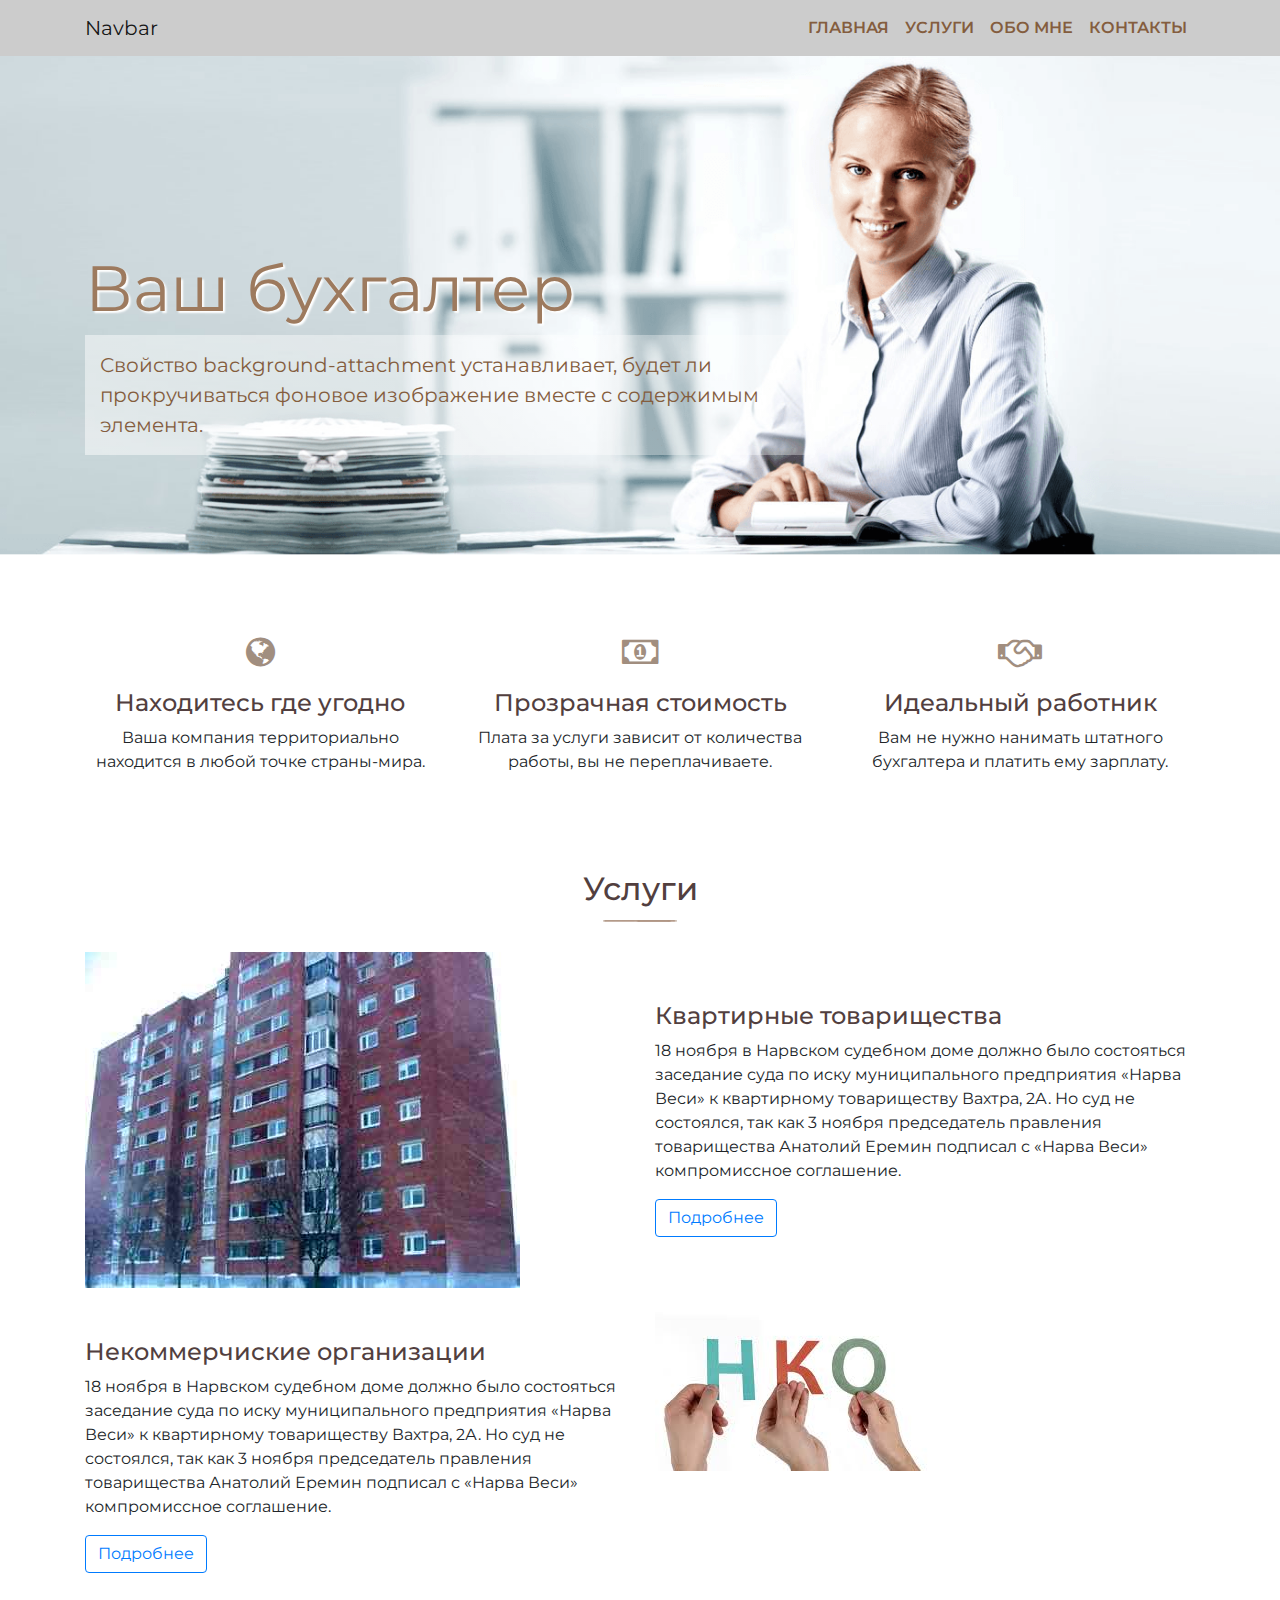
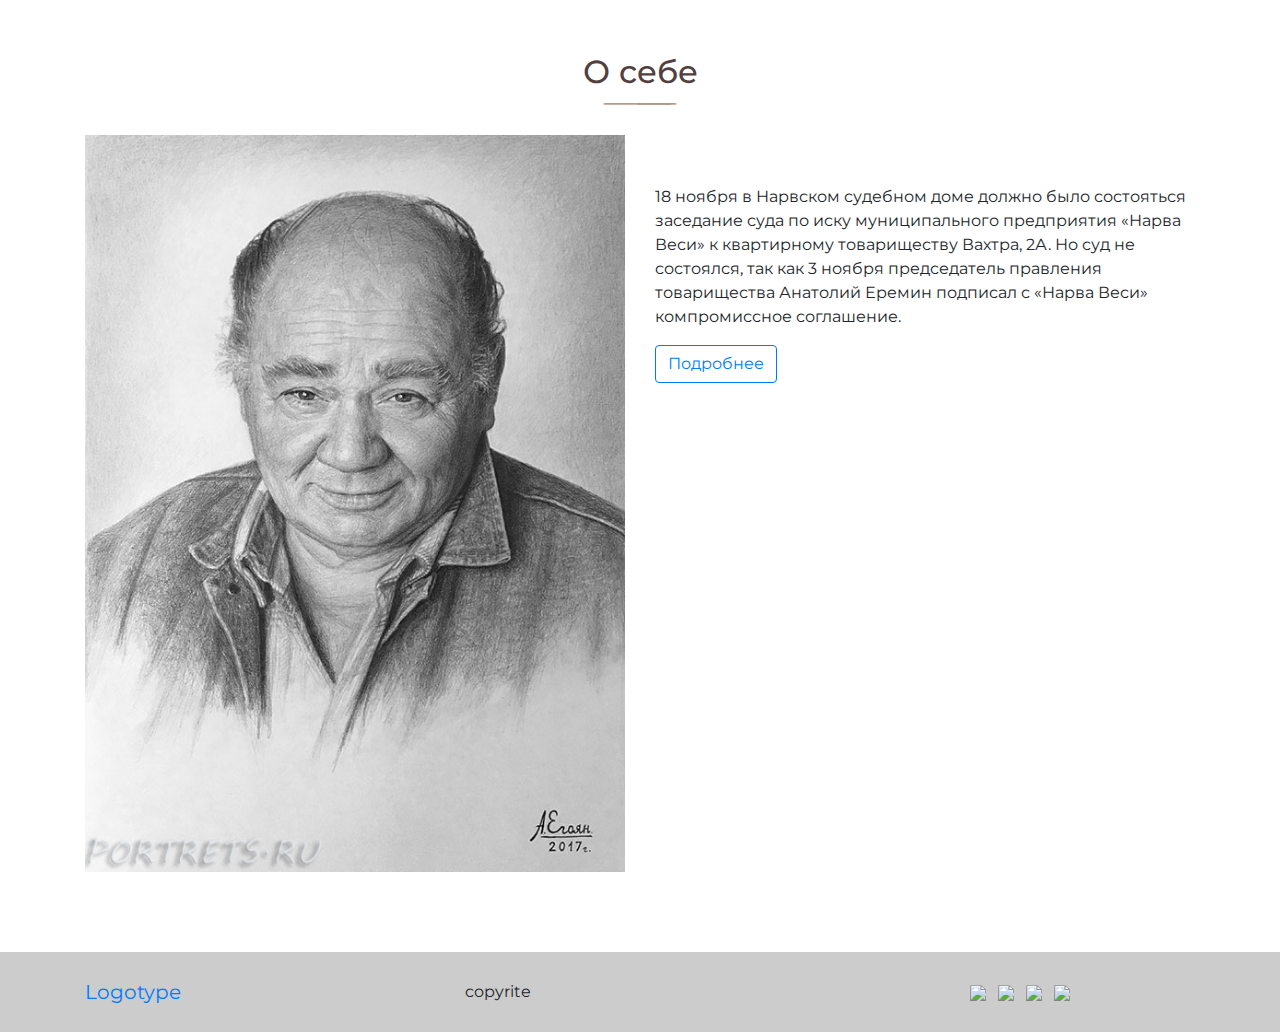
==== index.html @ f9bc8570 "page home" ====
<!DOCTYPE html>
<html>
    <head>
        <title>TODO supply a title</title>
        <meta charset="UTF-8">
        <meta name="viewport" content="width=device-width, initial-scale=1.0">
        <link rel="stylesheet" href="https://cdnjs.cloudflare.com/ajax/libs/font-awesome/4.7.0/css/font-awesome.min.css">
        <link href="css/bootstrap.css" rel="stylesheet" type="text/css"/>
        <link href="css/style.css" rel="stylesheet">
        <style>

        </style>
    </head>
    <body>

        <header>
            <nav class="navbar navbar-expand-md navbar-light fixed-top">
                <div class="container">
                    <a class="navbar-brand" href="#">Navbar</a>
                    <button class="navbar-toggler" type="button" data-toggle="collapse" data-target="#navbarSupportedContent" aria-controls="navbarSupportedContent" aria-expanded="false" aria-label="Toggle navigation">
                        <span class="navbar-toggler-icon"></span>
                    </button>

                    <div class="collapse navbar-collapse" id="navbarSupportedContent">
                        <ul class="navbar-nav ml-auto">

                            <li class="nav-item">
                                <a class="nav-link" href="#">Главная</a>
                            </li>
                            <li class="nav-item">
                                <a class="nav-link" href="#">Услуги</a>
                            </li>
                            <li class="nav-item">
                                <a class="nav-link" href="#">Обо мне</a>
                            </li>
                            <li class="nav-item">
                                <a class="nav-link" href="#">Контакты</a>
                            </li>
                        </ul>
                    </div>
                </div>
            </nav>
        </header>

        <section class="banner">
            <div class="container">
                <div class="row">
                    <div class="col-12 col-md-12 col-lg-8">
                        <h1>Ваш бухгалтер</h1>
                        <p>Свойство background-attachment устанавливает, будет ли прокручиваться фоновое изображение вместе с содержимым элемента.</p>
                    </div>
                </div>
            </div>
        </section>

        <section class="features">
            <div class="container">
                <div class="row">
                    <div class="col-12 col-sm-4 col-md-4 feature-item">
                        <i class="fa fa-globe" aria-hidden="true"></i>
                        <div>
                            <h3>Находитесь где угодно</h3>
                            <p>Ваша компания территориально находится в любой точке страны-мира.</p>
                        </div>

                    </div>
                    <div class="col-12 col-sm-4 col-md-4 feature-item">
                        <i class="fa fa-money" aria-hidden="true"></i>
                        <div>
                            <h3>Прозрачная стоимость</h3>
                            <p>Плата за услуги зависит от количества работы, вы не переплачиваете.</p>
                        </div>
                    </div>
                    <div class="col-12 col-sm-4 col-md-4 feature-item">
                        <i class="fa fa-handshake-o" aria-hidden="true"></i>
                        <div>
                            <h3>Идеальный работник</h3>
                            <p>Вам не нужно нанимать штатного бухгалтера и платить ему зарплату.</p>
                        </div>
                    </div>
                </div>
            </div>
        </section>

        <section class="services">
            <div class="container">

                <div class="row">
                    <div class="col">
                        <h2>Услуги</h2>
                    </div>
                </div>

                <div class="row">

                    <div class="col-12 col-md-6">
                        <img src="img/kt.jpg" alt=""/>
                    </div>

                    <div class="col-12 col-md-6 services-text">
                        <h3>Квартирные товарищества</h3>
                        <p>
                            18 ноября в Нарвском судебном доме должно было состояться заседание суда по иску муниципального предприятия «Нарва Веси» к квартирному товариществу Вахтра, 2А. Но суд не состоялся, так как 3 ноября председатель правления товарищества Анатолий Еремин подписал с «Нарва Веси» компромиссное соглашение. 
                        </p>
                        <a href="#" class="btn btn-outline-primary">Подробнее</a>
                    </div>

                </div>

                <div class="row">
                    <div class="col-12 col-md-6 services-text">
                        <h3>Некоммерчиские организации</h3>
                        <p>
                            18 ноября в Нарвском судебном доме должно было состояться заседание суда по иску муниципального предприятия «Нарва Веси» к квартирному товариществу Вахтра, 2А. Но суд не состоялся, так как 3 ноября председатель правления товарищества Анатолий Еремин подписал с «Нарва Веси» компромиссное соглашение. 
                        </p>
                        <a href="#" class="btn btn-outline-primary">Подробнее</a>
                    </div>


                    <div class="col-12 col-md-6">
                        <img src="img/nko.jpg">
                    </div>


                </div>
            </div>
        </section>

        <!--About-->
        <section class="about">

            <div class="container">
                <div class="row">
                    <div class="col">
                        <h2>О себе</h2>
                    </div>
                </div>

                <div class="row">
                    <div class="col-12 col-md-6">
                        <img src="img/about.jpg" alt=""/>
                    </div>
                    <div class="col-12 col-md-6 services-text">

                        <p>
                            18 ноября в Нарвском судебном доме должно было состояться заседание суда по иску муниципального предприятия «Нарва Веси» к квартирному товариществу Вахтра, 2А. Но суд не состоялся, так как 3 ноября председатель правления товарищества Анатолий Еремин подписал с «Нарва Веси» компромиссное соглашение. 
                        </p>

                        <a href="#" class="btn btn-outline-primary">Подробнее</a>
                    </div>
                </div>
            </div>
        </section>

        <footer>
            <div class="container">
                <div class="row align-items-center">
                    <div class="col-12 col-md-4">
                        <a class="navbar-brand" href="#">Logotype</a>
                    </div>
                    <div class="col-12 col-md-4">
                        copyrite
                    </div>
                    <div class="col-12 col-md-4">
                        <ul class="nav justify-content-center social">
                            <li class="nav-item">
                                <!--<a class="nav-link" href="#"><img src="https://img.icons8.com/color/48/000000/facebook.png"></a>-->
                                <a class="nav-link" href="#"><img src="https://img.icons8.com/windows/48/000000/facebook.png"></a>
                            </li>
                            <li class="nav-item">
                                <a class="nav-link" href="https://vk.com/"><img src="https://img.icons8.com/windows/48/000000/vk-com.png"></a>
                                <!--<a class="nav-link" href="#"><img src="https://img.icons8.com/color/48/000000/vk-com.png"></a>-->
                            </li>
                            <li class="nav-item">
                                <!--<a class="nav-link" href="#"><img src="https://img.icons8.com/color/48/000000/odnoklassniki.png"></a>-->
                                <a class="nav-link" href="#"><img src="https://img.icons8.com/ios/48/000000/odnoklassniki.png"></a>
                            </li>
                            <li class="nav-item">
                                <a class="nav-link" href="#"><img src="https://img.icons8.com/windows/48/000000/instagram-new.png"></a>
                            </li>
                        </ul>
                    </div>
<!--                    <div class="col-12 col-sm-12 col-md-4">

                        <a class="navbar-brand" href="#">Navbar</a>

                        <ul class="nav justify-content-center social">
                            <li class="nav-item">
                                <a class="nav-link" href="#"><img src="https://img.icons8.com/color/48/000000/facebook.png"></a>
                            </li>
                            <li class="nav-item">
                                <a class="nav-link" href="#"><img src="https://img.icons8.com/color/48/000000/vk-com.png"></a>
                            </li>
                            <li class="nav-item">
                                <a class="nav-link" href="#"><img src="https://img.icons8.com/color/48/000000/odnoklassniki.png"></a>
                            </li>
                            <li class="nav-item">
                                <a class="nav-link" href="#"><img src="https://img.icons8.com/color/48/000000/instagram-new.png"></a>
                            </li>
                        </ul>

                    </div>
                    <div class="col-12 col-sm-12 col-md-4">
                        <h3>Навигация</h3>
                        <ul class="nav justify-content-around justify-content-sm-center align-items-center nav-bottom">
                            <li class="nav-item">
                                <a class="nav-link" href="#">Главная</a>
                            </li>
                            <li class="nav-item">
                                <a class="nav-link" href="#">Услуги</a>
                            </li>
                            <li class="nav-item">
                                <a class="nav-link" href="#">Обо мне</a>
                            </li>
                            <li class="nav-item">
                                <a class="nav-link" href="#">Контакты</a>
                            </li>
                        </ul>
                    </div>
                    <div class="col-12 col-sm-12 col-md-4 contact">
                        <h3>Контакты</h3>
                        <p><i class="fa fa-volume-control-phone" aria-hidden="true"></i> +(372) 5 10 22 69</p>
                        <p><i class="fa fa-envelope-o" aria-hidden="true"></i> eee@ee.ee</p>
                        <p><i class="fa fa-map-marker" aria-hidden="true"></i> Punane 12</p>
                    </div>-->
                </div>
            </div>

        </footer>





        <script src="https://code.jquery.com/jquery-3.3.1.slim.min.js" integrity="sha384-q8i/X+965DzO0rT7abK41JStQIAqVgRVzpbzo5smXKp4YfRvH+8abtTE1Pi6jizo" crossorigin="anonymous"></script>

        <script src="https://cdnjs.cloudflare.com/ajax/libs/popper.js/1.14.7/umd/popper.min.js" integrity="sha384-UO2eT0CpHqdSJQ6hJty5KVphtPhzWj9WO1clHTMGa3JDZwrnQq4sF86dIHNDz0W1" crossorigin="anonymous"></script>

        <script src="https://stackpath.bootstrapcdn.com/bootstrap/4.3.1/js/bootstrap.min.js" integrity="sha384-JjSmVgyd0p3pXB1rRibZUAYoIIy6OrQ6VrjIEaFf/nJGzIxFDsf4x0xIM+B07jRM" crossorigin="anonymous"></script>  
    </body>
</html>
---- css/style.css ----
@import url('https://fonts.googleapis.com/css?family=Montserrat:400,600,700|Open+Sans:400,600,700&subset=cyrillic');

img{
    max-width: 100%;
    height: auto;
}
body{
    /*background-color: rgba(245,245,234,.5);*/
    font-family: 'Montserrat', sans-serif;
    /*font-family: 'Open Sans', sans-serif;*/
}
section{
    margin: 80px 0;
}
h1,h2,h3{
    color: #523f3f;
}
h2{
    text-align: center;
    margin-bottom: 30px;
}
h2:after{
    content: url(../img/mind.png);
    display: block;
    line-height: .2;
}
h3{
    font-size: 24px;
}
/* =============== Header ============= */
header{
    margin-bottom: -30px;
}
header .navbar{
    background-color: #ccc;
}
.navbar .nav-item .nav-link{
    text-transform: uppercase;
    font-weight: 600;
    color: #845d3e;
    transition: ease .3s;
}
.navbar .nav-item .nav-link:hover{
    color: #9d7a5e;
    /*text-shadow: 1px 1px 2px black;*/
}

/* =============== Bsnner ============= */
.banner{
    /*padding: 400px 0 50px 0;*/
    /*background-attachment: fixed;*/
    background-color:#17a2b8;
    background-image: url("../img/buhgalter.png");
    background-position:top;
    background-repeat: no-repeat;
    background-size: cover;

    /*    color: #fff;*/
    color: #845d3e;
}
.banner h1{
    margin-top: 200px; 
    font-size: 4rem;
    color: #9d7a5e;
    text-shadow: 2px 2px 2px #fff;
    font-weight: 400;
}
.banner p{
    margin-bottom: 100px;
    padding: 15px;
    /*background: linear-gradient(45deg, #EECFBA, #fff);*/
    background: linear-gradient(45deg, rgba(255, 255, 255, 0.5), rgba(255, 255, 255, .3));
    /*background-color: rgba(255, 2s55, 255, .5);*/
    /*background-color: rgba(150, 91, 38, 0.3);*/
    /*border-radius: 8px;*/
    font-size: 20px;

}

/*================== Features ====================*/

.feature-item{
    display: flex;
    flex-direction: column;
    align-items: center;
    text-align: center;
}
.feature-item .fa{
    margin-bottom: 20px;
    font-size: 34px;
    color: #a18e7f;
}
/*================== Services ====================*/

.services-text{
    padding-top: 50px;
}

/*================== Footer ====================*/

footer{
    padding: 20px 0;
    background: #ccc;
}


.social .nav-link {
    padding: 0 3px;
}
.social .nav-link {
    padding: 0 6px;
    opacity: 1;
    transition: linear .3s;
}
.social .nav-link:hover{
    opacity: .5; 
}
.nav-bottom .nav-link{
    padding: 0 6px;
}
footer .fa{
    display: inline-block;
    margin-right: 10px;
    color: #a18e7f;
}
footer .social img{
    width: 32px;
}

/*================== Media ====================*/
/*Большие девайсы (большие десктопы, < 1200px)*/
@media (max-width: 1199.98px) {
    .banner h1{
        font-size: 3.5rem;
    }
}

/*Средние девайсы («таблетки», < 992px)*/ 
@media (max-width: 991.98px) {
    .container{
        max-width: 100%;
        padding: 0 15px;
        margin: 0 auto;
    }
.banner h1{
        font-size: 3rem;
    }
}

/*Малые девайсы («ландшафтные», < 768px)*/
@media (max-width: 767.98px) {
    .navbar .container{
        max-width: 100%;
        padding: 0 15px;
        margin: 0 auto;
    }
    .container{
        max-width: 100%;
        padding: 0 15px;
        margin: 0 auto;
    }
    .navbar .nav-item:hover{
        background: rgba(87, 27, 0, 0.2);
    }
    .banner{
        background-position:bottom;
        /*padding: 80px 0 20px 0;*/ 
    }
    .banner h1{
        margin-top: 70px;
        font-size: 2.5rem;
    }
    .banner p{
        margin-bottom: 30px;
    }

    footer .nav-link {
        padding: 0 10px;
    }
}

/*Экстрамалые девайсы («телефоны», < 576px)*/
@media (max-width: 575.98px) {
    section{
        margin: 50px 0;
    }
    h3{
        font-size: 18px;
    }
    .banner{
        background-position:bottom;
        padding: 80px 0 20px 0; 
    }
    .banner h1{
        font-size: 2rem;
    }
    .banner p{
        padding: 15px;
        background-color: rgba(87, 27, 0, 0.2);
        font-size: 18px;
    }
    .feature-item{
        flex-direction: row;
    }
    .feature-item .fa{
        margin-right: 20px;
        font-size: 24px;
    }

}
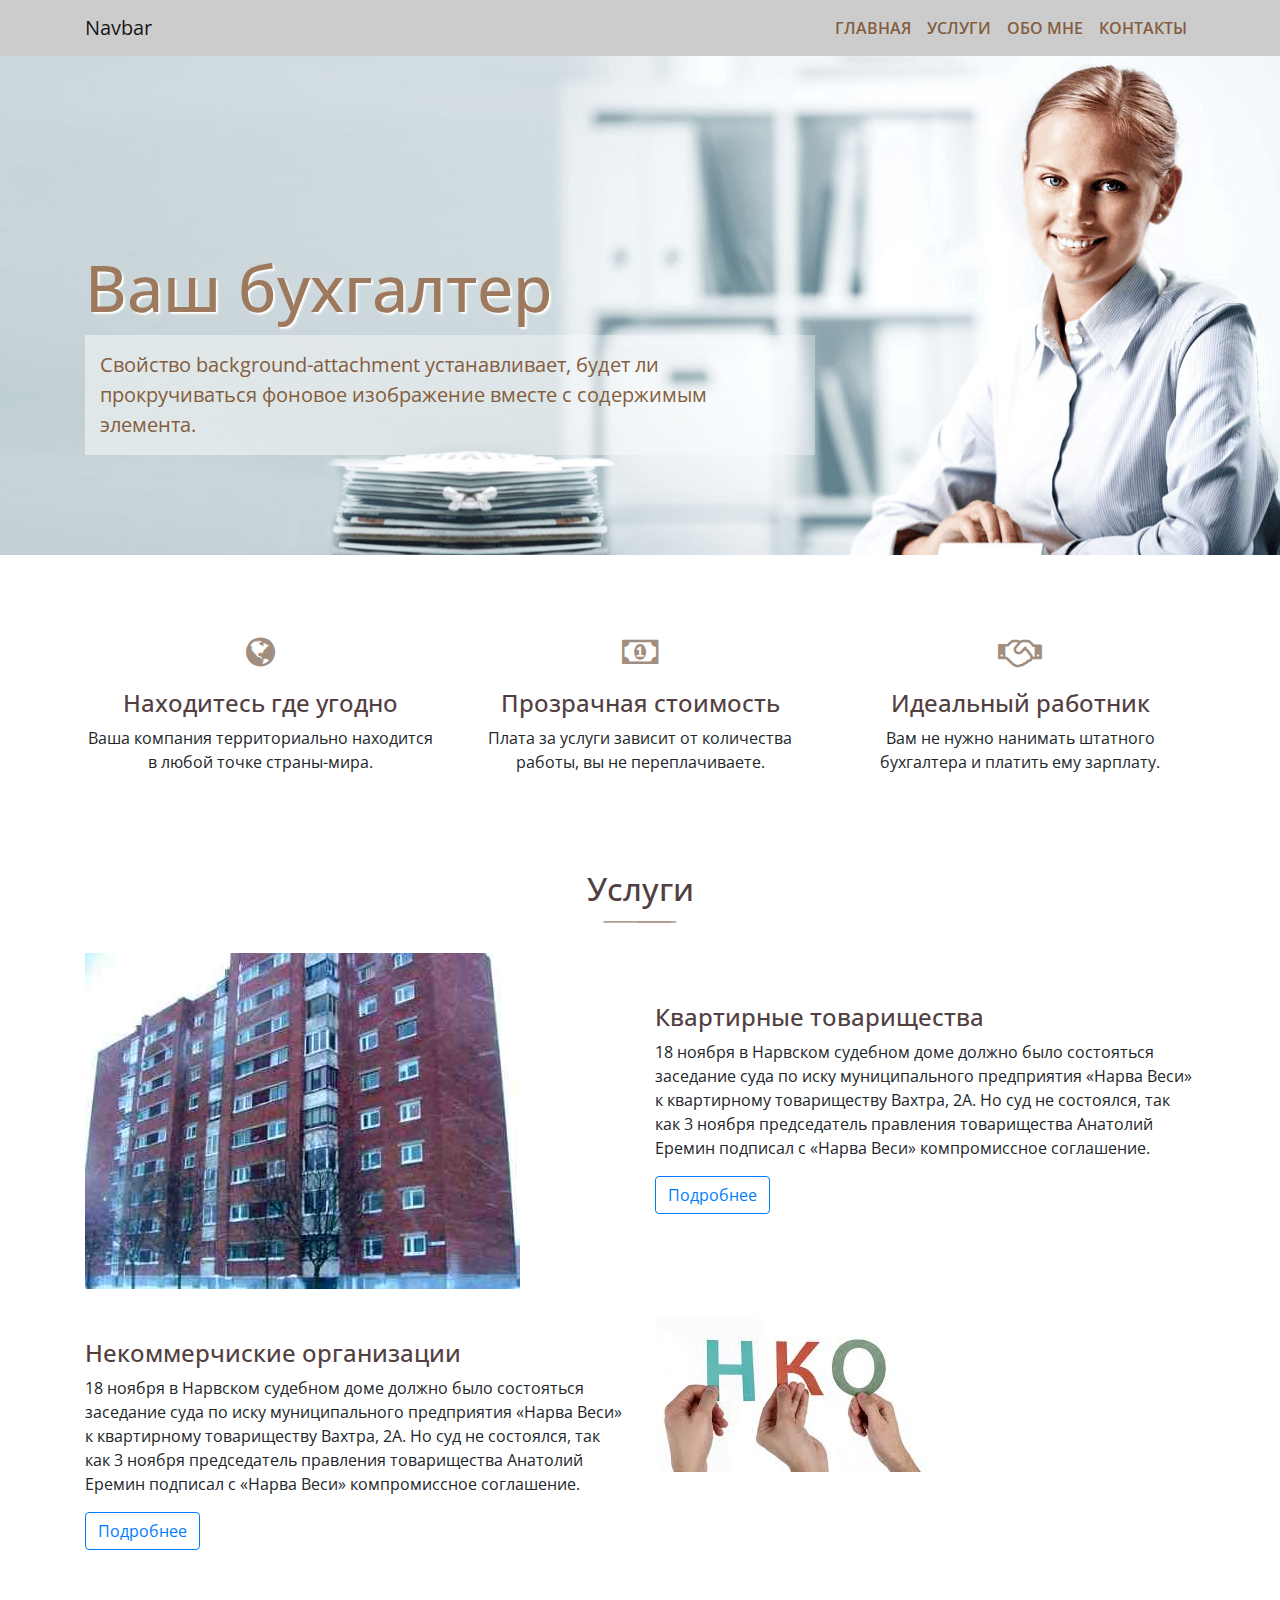
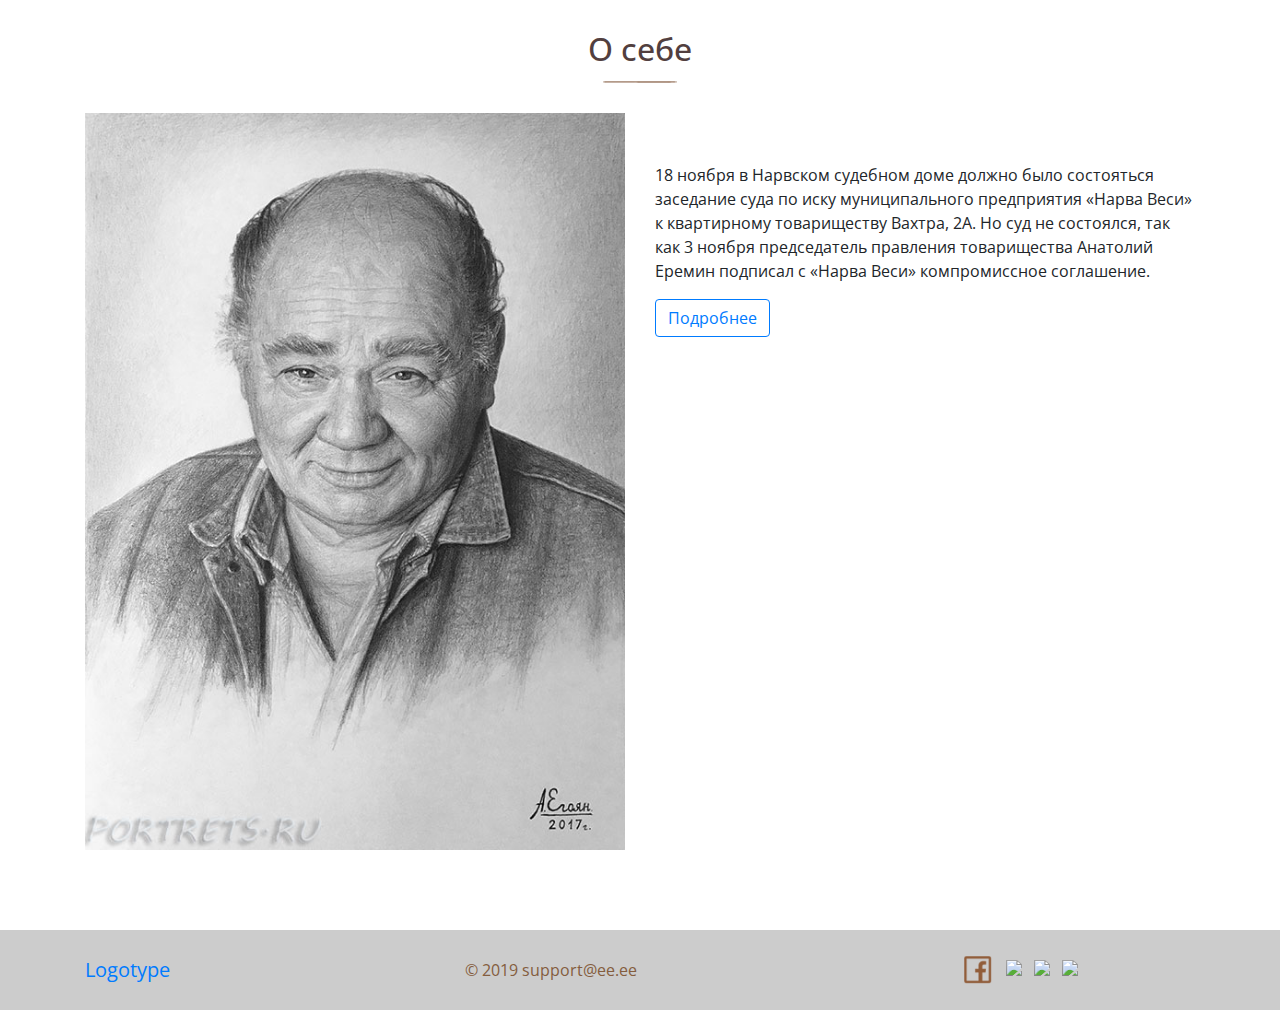
==== commit 410f7d90: "page contact" ====
--- a/index.html
+++ b/index.html
@@ -25,16 +25,16 @@
                         <ul class="navbar-nav ml-auto">
 
                             <li class="nav-item">
-                                <a class="nav-link" href="#">Главная</a>
+                                <a class="nav-link" href="index.html">Главная</a>
                             </li>
                             <li class="nav-item">
-                                <a class="nav-link" href="#">Услуги</a>
+                                <a class="nav-link" href="services.html">Услуги</a>
                             </li>
                             <li class="nav-item">
-                                <a class="nav-link" href="#">Обо мне</a>
+                                <a class="nav-link" href="about.html">Обо мне</a>
                             </li>
                             <li class="nav-item">
-                                <a class="nav-link" href="#">Контакты</a>
+                                <a class="nav-link" href="contacts.html">Контакты</a>
                             </li>
                         </ul>
                     </div>
@@ -158,14 +158,16 @@
                     <div class="col-12 col-md-4">
                         <a class="navbar-brand" href="#">Logotype</a>
                     </div>
-                    <div class="col-12 col-md-4">
-                        copyrite
+                    <div class="col-12 col-md-4 copy">
+                        &copy; 2019 <a href="mailto:support@ee.ee">support@ee.ee</a> 
                     </div>
                     <div class="col-12 col-md-4">
                         <ul class="nav justify-content-center social">
                             <li class="nav-item">
                                 <!--<a class="nav-link" href="#"><img src="https://img.icons8.com/color/48/000000/facebook.png"></a>-->
-                                <a class="nav-link" href="#"><img src="https://img.icons8.com/windows/48/000000/facebook.png"></a>
+                                <!--<a class="nav-link" href="#"><img src="https://img.icons8.com/windows/48/000000/facebook.png"></a>-->
+                                <a class="nav-link" href="#"><img src="img/facebook.png" alt=""/></a>
+                                
                             </li>
                             <li class="nav-item">
                                 <a class="nav-link" href="https://vk.com/"><img src="https://img.icons8.com/windows/48/000000/vk-com.png"></a>
@@ -180,58 +182,11 @@
                             </li>
                         </ul>
                     </div>
-<!--                    <div class="col-12 col-sm-12 col-md-4">
-
-                        <a class="navbar-brand" href="#">Navbar</a>
-
-                        <ul class="nav justify-content-center social">
-                            <li class="nav-item">
-                                <a class="nav-link" href="#"><img src="https://img.icons8.com/color/48/000000/facebook.png"></a>
-                            </li>
-                            <li class="nav-item">
-                                <a class="nav-link" href="#"><img src="https://img.icons8.com/color/48/000000/vk-com.png"></a>
-                            </li>
-                            <li class="nav-item">
-                                <a class="nav-link" href="#"><img src="https://img.icons8.com/color/48/000000/odnoklassniki.png"></a>
-                            </li>
-                            <li class="nav-item">
-                                <a class="nav-link" href="#"><img src="https://img.icons8.com/color/48/000000/instagram-new.png"></a>
-                            </li>
-                        </ul>
-
-                    </div>
-                    <div class="col-12 col-sm-12 col-md-4">
-                        <h3>Навигация</h3>
-                        <ul class="nav justify-content-around justify-content-sm-center align-items-center nav-bottom">
-                            <li class="nav-item">
-                                <a class="nav-link" href="#">Главная</a>
-                            </li>
-                            <li class="nav-item">
-                                <a class="nav-link" href="#">Услуги</a>
-                            </li>
-                            <li class="nav-item">
-                                <a class="nav-link" href="#">Обо мне</a>
-                            </li>
-                            <li class="nav-item">
-                                <a class="nav-link" href="#">Контакты</a>
-                            </li>
-                        </ul>
-                    </div>
-                    <div class="col-12 col-sm-12 col-md-4 contact">
-                        <h3>Контакты</h3>
-                        <p><i class="fa fa-volume-control-phone" aria-hidden="true"></i> +(372) 5 10 22 69</p>
-                        <p><i class="fa fa-envelope-o" aria-hidden="true"></i> eee@ee.ee</p>
-                        <p><i class="fa fa-map-marker" aria-hidden="true"></i> Punane 12</p>
-                    </div>-->
                 </div>
             </div>
 
         </footer>
-
-
-
-
-
+        
         <script src="https://code.jquery.com/jquery-3.3.1.slim.min.js" integrity="sha384-q8i/X+965DzO0rT7abK41JStQIAqVgRVzpbzo5smXKp4YfRvH+8abtTE1Pi6jizo" crossorigin="anonymous"></script>
 
         <script src="https://cdnjs.cloudflare.com/ajax/libs/popper.js/1.14.7/umd/popper.min.js" integrity="sha384-UO2eT0CpHqdSJQ6hJty5KVphtPhzWj9WO1clHTMGa3JDZwrnQq4sF86dIHNDz0W1" crossorigin="anonymous"></script>
--- a/css/style.css
+++ b/css/style.css
@@ -6,14 +6,15 @@
 }
 body{
     /*background-color: rgba(245,245,234,.5);*/
-    font-family: 'Montserrat', sans-serif;
-    /*font-family: 'Open Sans', sans-serif;*/
+    font-family: 'Open Sans', sans-serif;
+    /*font-family: 'Montserrat', sans-serif;*/
 }
 section{
     margin: 80px 0;
 }
 h1,h2,h3{
     color: #523f3f;
+    
 }
 h2{
     text-align: center;
@@ -46,24 +47,29 @@
 }
 
 /* =============== Bsnner ============= */
-.banner{
+.banner,.page-banner{
     /*padding: 400px 0 50px 0;*/
     /*background-attachment: fixed;*/
-    background-color:#17a2b8;
-    background-image: url("../img/buhgalter.png");
-    background-position:top;
-    background-repeat: no-repeat;
-    background-size: cover;
+    background-color:#eef6f8;
+    
+    background-posiat: no-repeat;
+    background-sizetion:top;
+    background-repe: cover;
 
     /*    color: #fff;*/
     color: #845d3e;
+}
+.banner{
+    background-image: url("../img/buhgalter.png");
+}
+.page-banner{
+    background-image: url("../img/page-banner.png");
 }
 .banner h1{
     margin-top: 200px; 
     font-size: 4rem;
     color: #9d7a5e;
     text-shadow: 2px 2px 2px #fff;
-    font-weight: 400;
 }
 .banner p{
     margin-bottom: 100px;
@@ -76,7 +82,13 @@
     font-size: 20px;
 
 }
-
+.page-banner h1{
+    margin: 70px 0; 
+    font-size: 3rem;
+    color: #9d7a5e;
+    text-align: center;
+    text-shadow: 2px 2px 2px #fff;
+}
 /*================== Features ====================*/
 
 .feature-item{
@@ -95,6 +107,31 @@
 .services-text{
     padding-top: 50px;
 }
+.page{
+    padding-bottom: 70px;
+}
+.contact {
+    margin-bottom: 0;
+}
+.page img{
+    box-shadow: 1px 1px 10px 1px #ccc;
+}
+.map{
+    overflow:hidden;
+    padding-bottom:56.25%;
+    position:relative;
+    height:0;
+    margin-top: -25%;
+}
+.map iframe{
+   
+    left:0;
+    /*top:0;*/
+    bottom: 0;
+    height:50%;
+    width:100%;
+    position:absolute;
+}
 
 /*================== Footer ====================*/
 
@@ -122,6 +159,12 @@
     display: inline-block;
     margin-right: 10px;
     color: #a18e7f;
+}
+footer{
+    color:#845d3e;
+}
+footer .copy a{
+    color:#845d3e;
 }
 footer .social img{
     width: 32px;
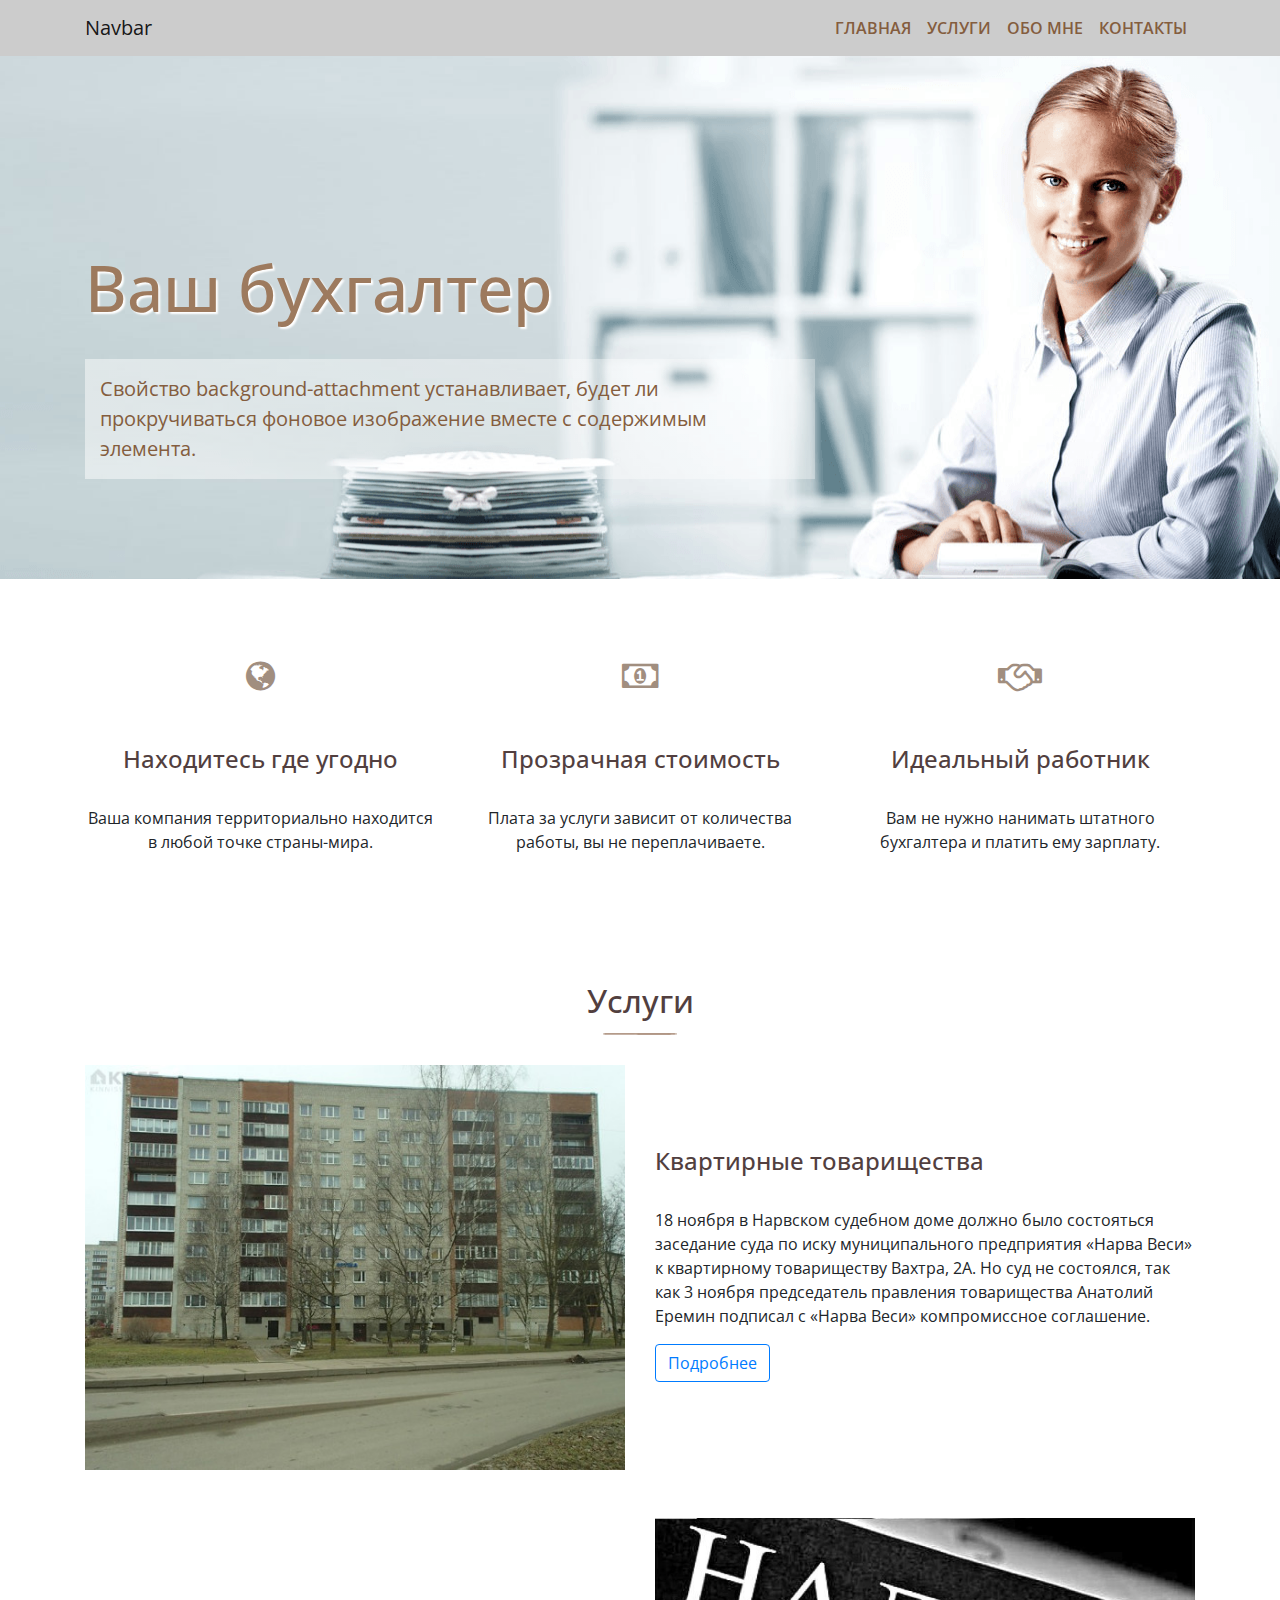
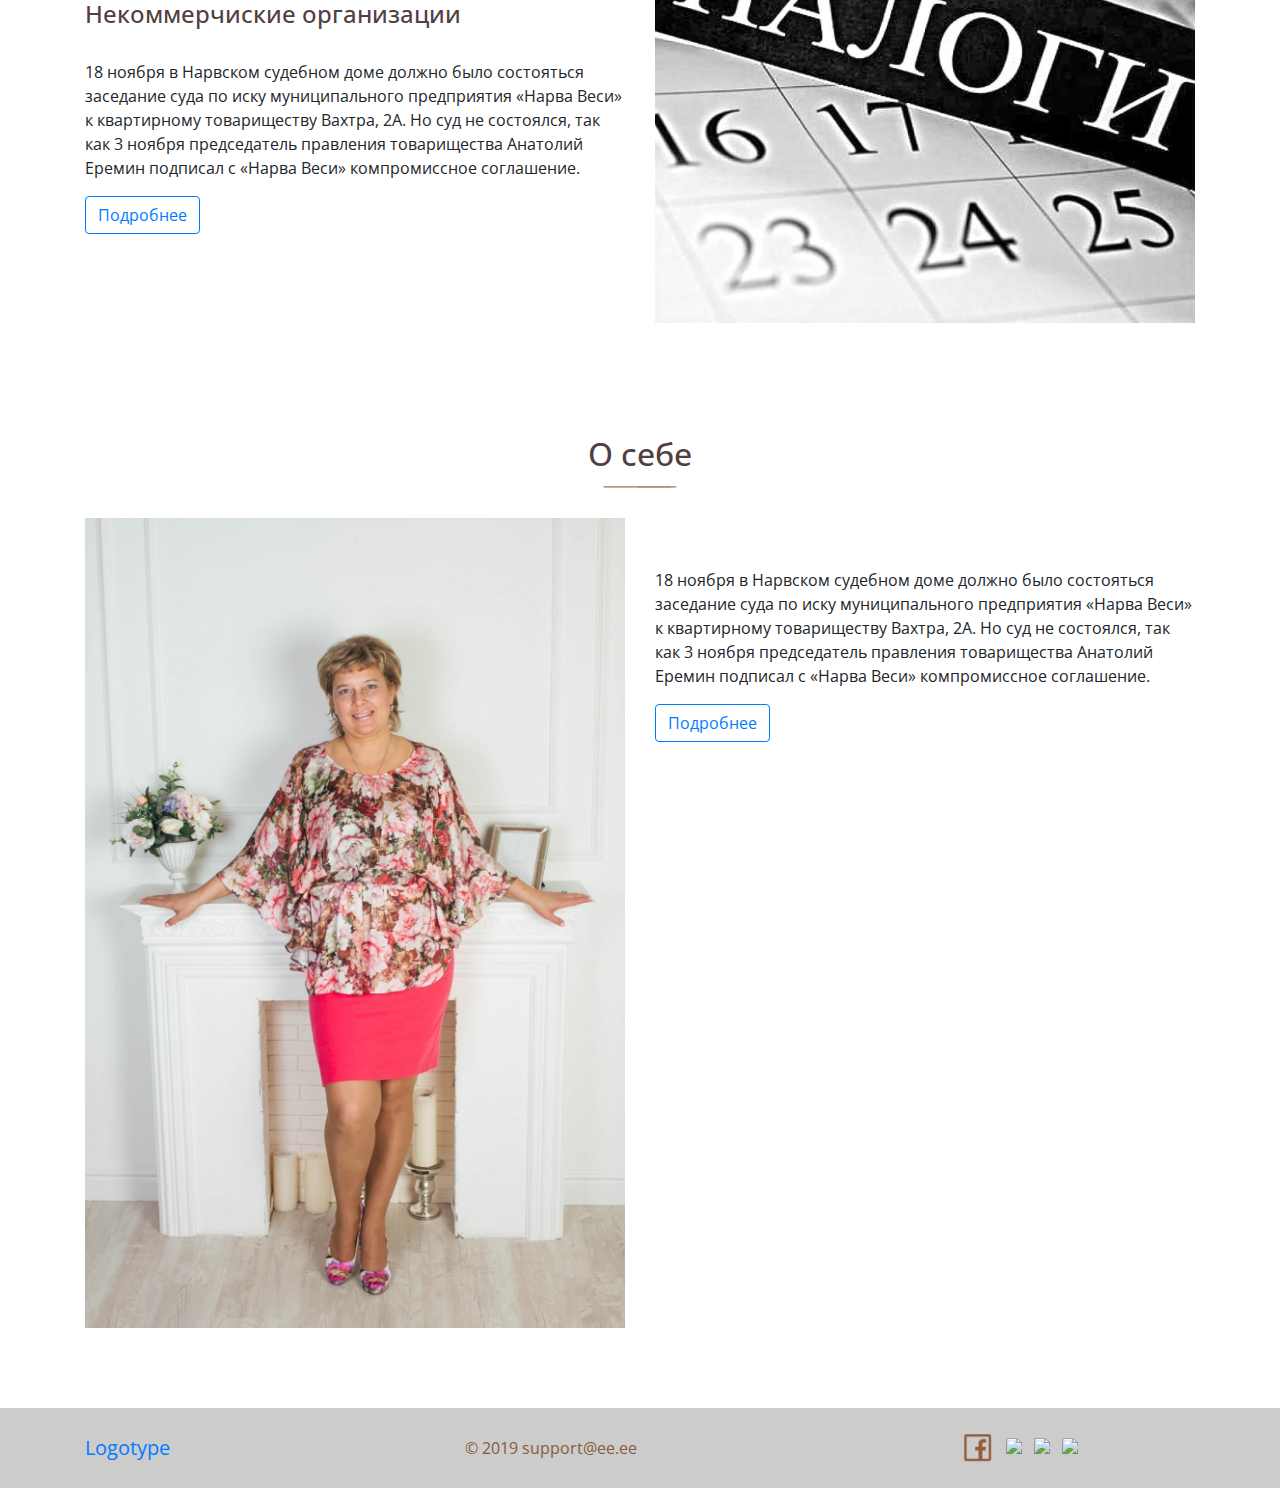
==== commit 3f9cca17: "page contact" ====
--- a/index.html
+++ b/index.html
@@ -107,7 +107,7 @@
 
                 </div>
 
-                <div class="row">
+                <div class="row mt-5">
                     <div class="col-12 col-md-6 services-text">
                         <h3>Некоммерчиские организации</h3>
                         <p>
--- a/css/style.css
+++ b/css/style.css
@@ -13,8 +13,8 @@
     margin: 80px 0;
 }
 h1,h2,h3{
+    margin: 2rem 0;
     color: #523f3f;
-    
 }
 h2{
     text-align: center;
@@ -112,6 +112,10 @@
 }
 .contact {
     margin-bottom: 0;
+    padding-bottom: 0;
+}
+.address{
+    align-self: center;
 }
 .page img{
     box-shadow: 1px 1px 10px 1px #ccc;
@@ -249,10 +253,19 @@
         margin-right: 20px;
         font-size: 24px;
     }
-
-}
-
-
-
-
-
+    .map iframe{
+   
+    left:0;
+    top:0;
+    /*bottom: 10px;*/
+    height:100%;
+    width:100%;
+    position:absolute;
+}
+
+}
+
+
+
+
+
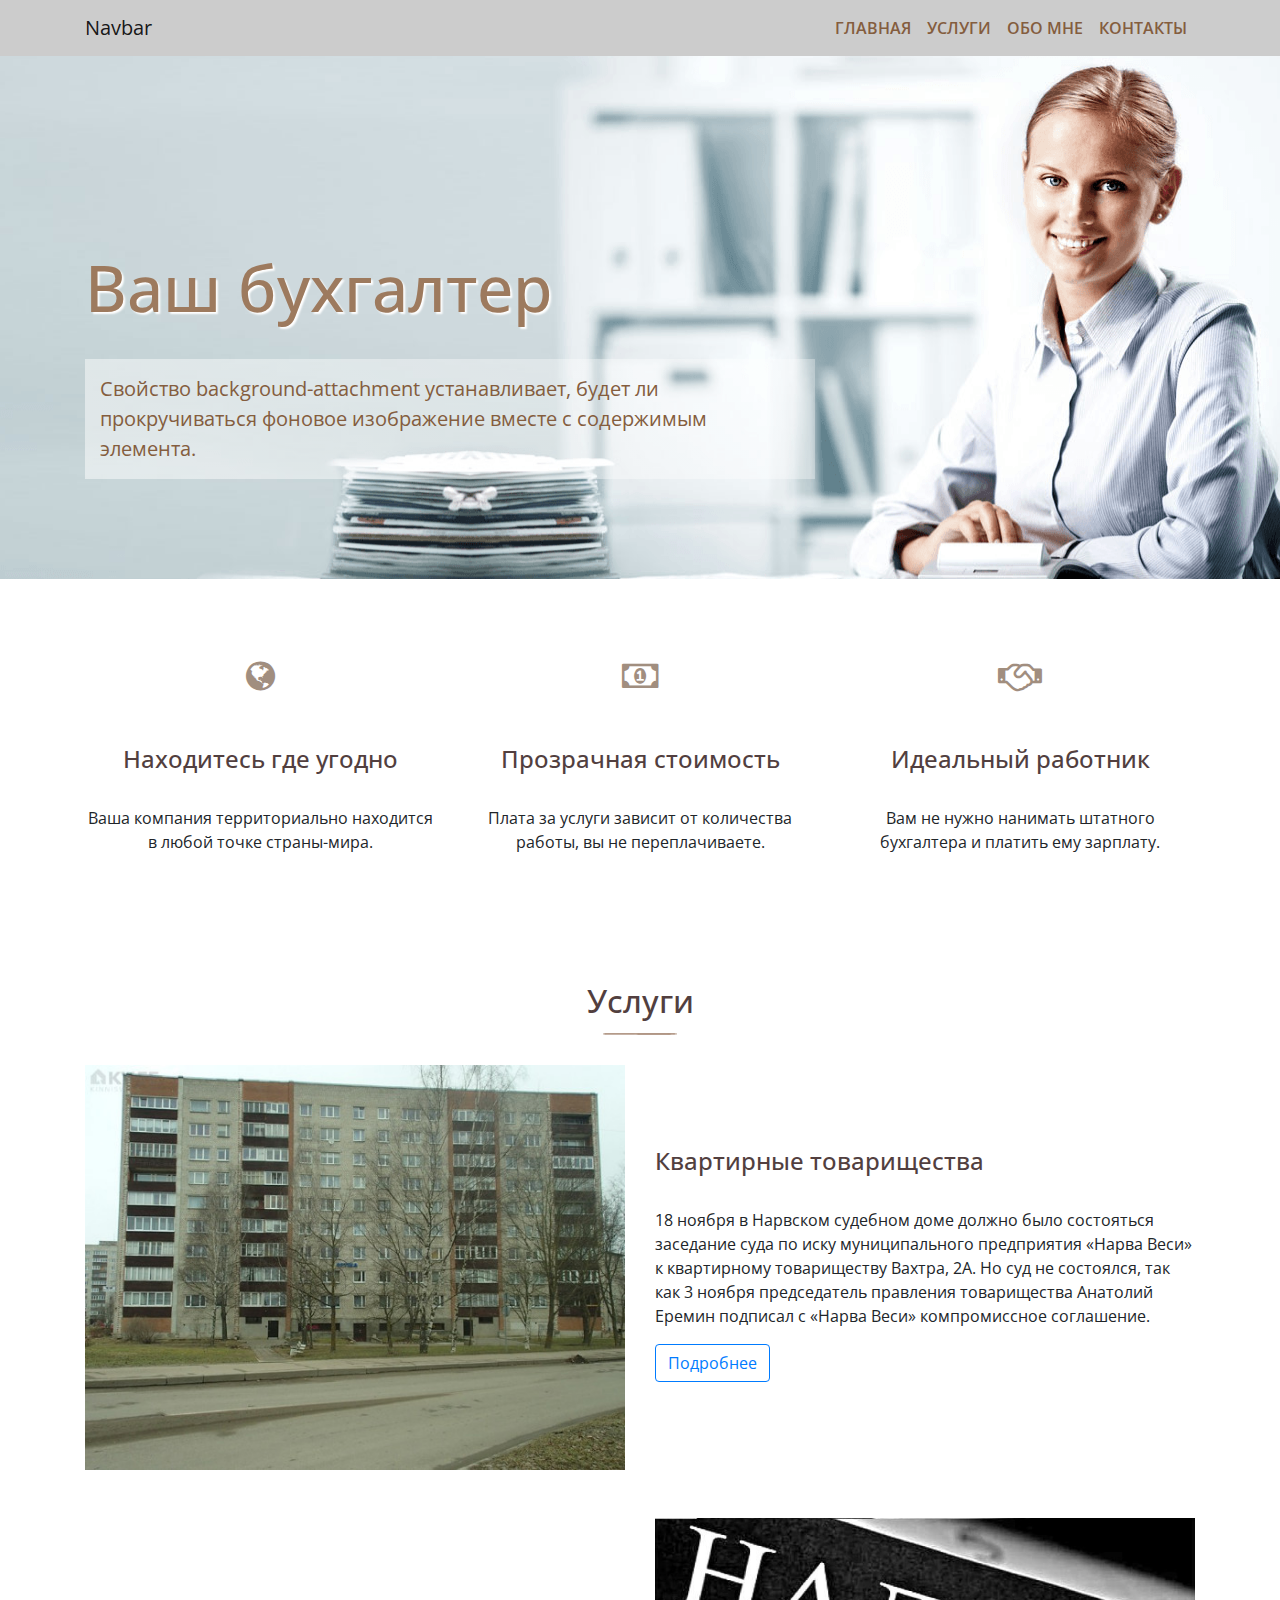
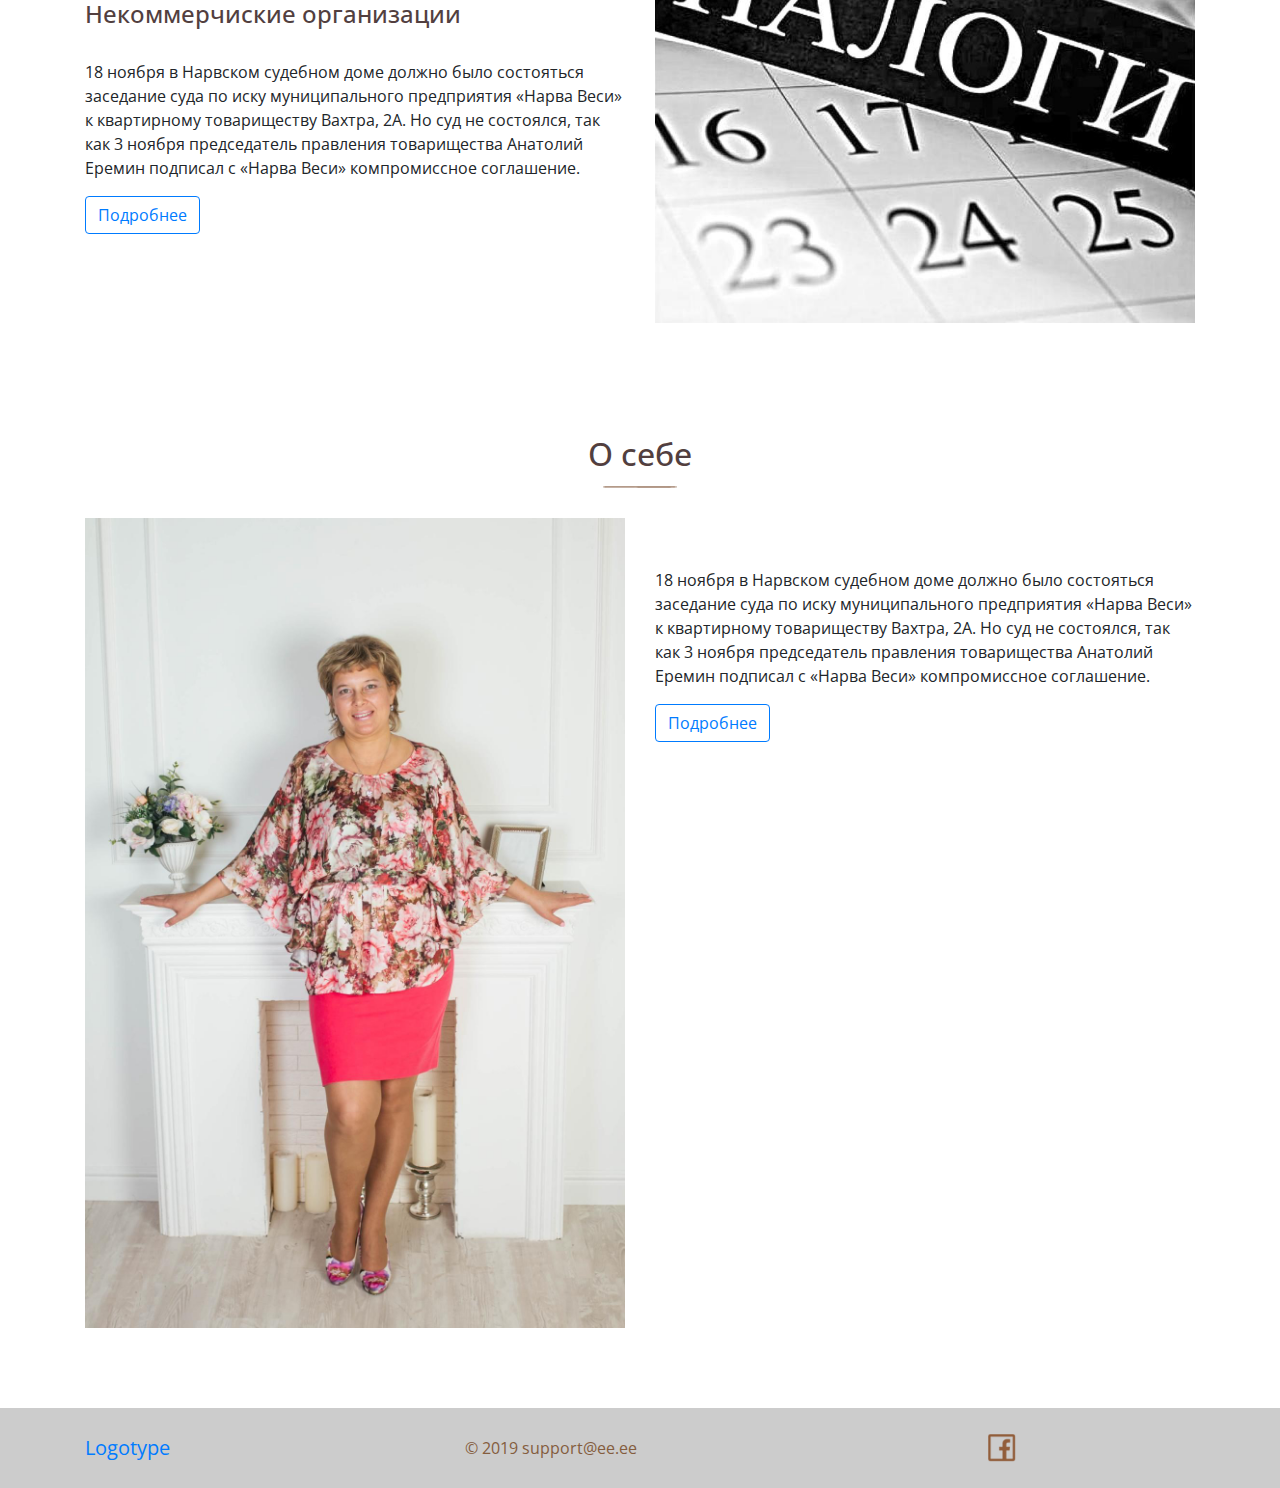
==== commit 4e817224: "page contact" ====
--- a/index.html
+++ b/index.html
@@ -102,7 +102,7 @@
                         <p>
                             18 ноября в Нарвском судебном доме должно было состояться заседание суда по иску муниципального предприятия «Нарва Веси» к квартирному товариществу Вахтра, 2А. Но суд не состоялся, так как 3 ноября председатель правления товарищества Анатолий Еремин подписал с «Нарва Веси» компромиссное соглашение. 
                         </p>
-                        <a href="#" class="btn btn-outline-primary">Подробнее</a>
+                        <a href="services.html#kt" class="btn btn-outline-primary">Подробнее</a>
                     </div>
 
                 </div>
@@ -113,7 +113,7 @@
                         <p>
                             18 ноября в Нарвском судебном доме должно было состояться заседание суда по иску муниципального предприятия «Нарва Веси» к квартирному товариществу Вахтра, 2А. Но суд не состоялся, так как 3 ноября председатель правления товарищества Анатолий Еремин подписал с «Нарва Веси» компромиссное соглашение. 
                         </p>
-                        <a href="#" class="btn btn-outline-primary">Подробнее</a>
+                        <a href="services.html#nko" class="btn btn-outline-primary">Подробнее</a>
                     </div>
 
 
@@ -146,7 +146,7 @@
                             18 ноября в Нарвском судебном доме должно было состояться заседание суда по иску муниципального предприятия «Нарва Веси» к квартирному товариществу Вахтра, 2А. Но суд не состоялся, так как 3 ноября председатель правления товарищества Анатолий Еремин подписал с «Нарва Веси» компромиссное соглашение. 
                         </p>
 
-                        <a href="#" class="btn btn-outline-primary">Подробнее</a>
+                        <a href="about.html" class="btn btn-outline-primary">Подробнее</a>
                     </div>
                 </div>
             </div>
@@ -167,18 +167,21 @@
                                 <!--<a class="nav-link" href="#"><img src="https://img.icons8.com/color/48/000000/facebook.png"></a>-->
                                 <!--<a class="nav-link" href="#"><img src="https://img.icons8.com/windows/48/000000/facebook.png"></a>-->
                                 <a class="nav-link" href="#"><img src="img/facebook.png" alt=""/></a>
-                                
+
                             </li>
                             <li class="nav-item">
-                                <a class="nav-link" href="https://vk.com/"><img src="https://img.icons8.com/windows/48/000000/vk-com.png"></a>
+                                <!--<a class="nav-link" href="https://vk.com/"><img src="https://img.icons8.com/windows/48/000000/vk-com.png"></a>-->
                                 <!--<a class="nav-link" href="#"><img src="https://img.icons8.com/color/48/000000/vk-com.png"></a>-->
+                                <a class="nav-link" href="#"><img src="img/vk-com.png" alt=""/></a>
                             </li>
                             <li class="nav-item">
                                 <!--<a class="nav-link" href="#"><img src="https://img.icons8.com/color/48/000000/odnoklassniki.png"></a>-->
-                                <a class="nav-link" href="#"><img src="https://img.icons8.com/ios/48/000000/odnoklassniki.png"></a>
+                                <!--<a class="nav-link" href="#"><img src="https://img.icons8.com/ios/48/000000/odnoklassniki.png"></a>-->
+                                <a class="nav-link" href="#"><img src="img/odnoklassniki.png" alt=""/></a>
                             </li>
                             <li class="nav-item">
-                                <a class="nav-link" href="#"><img src="https://img.icons8.com/windows/48/000000/instagram-new.png"></a>
+                                <!--<a class="nav-link" href="#"><img src="https://img.icons8.com/windows/48/000000/instagram-new.png"></a>-->
+                                <a class="nav-link" href="#"><img src="img/instagram-new.png" alt=""/></a>
                             </li>
                         </ul>
                     </div>
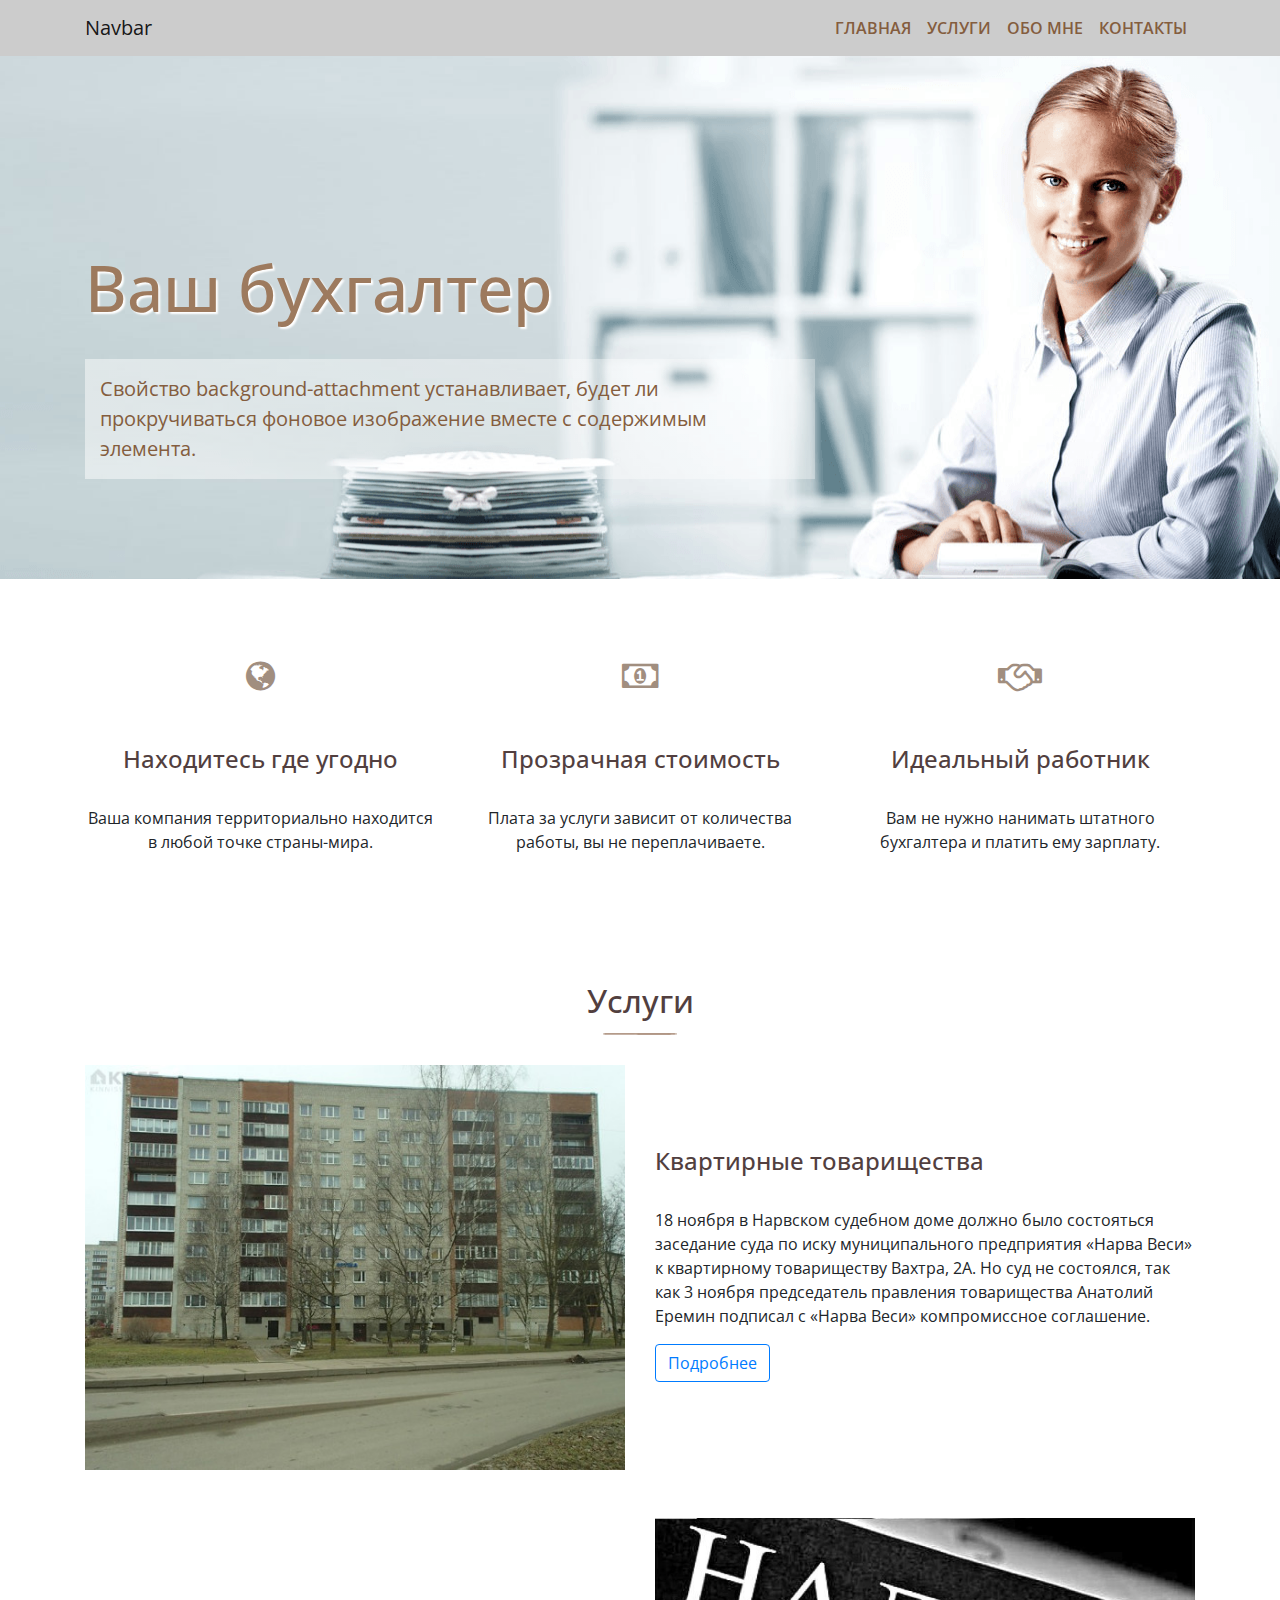
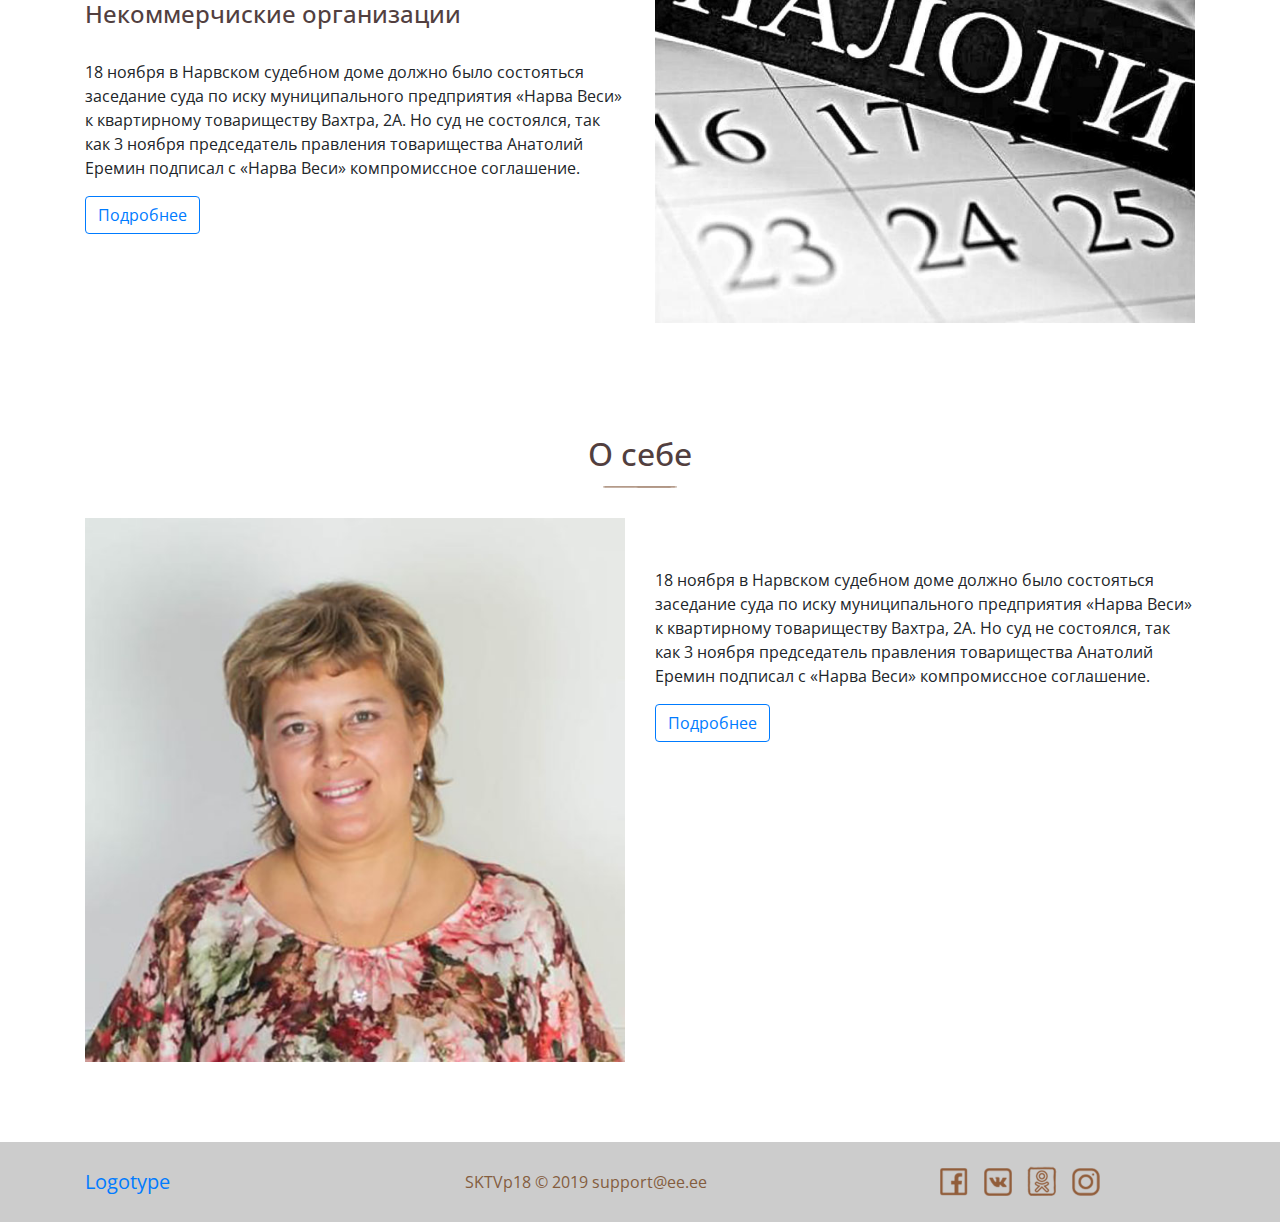
==== commit c8774131: "page contact" ====
--- a/index.html
+++ b/index.html
@@ -138,7 +138,7 @@
 
                 <div class="row">
                     <div class="col-12 col-md-6">
-                        <img src="img/about.jpg" alt=""/>
+                        <img src="img/about-big.jpg" alt=""/>
                     </div>
                     <div class="col-12 col-md-6 services-text">
 
@@ -159,7 +159,7 @@
                         <a class="navbar-brand" href="#">Logotype</a>
                     </div>
                     <div class="col-12 col-md-4 copy">
-                        &copy; 2019 <a href="mailto:support@ee.ee">support@ee.ee</a> 
+                        SKTVp18  &copy; 2019 <a href="mailto:support@ee.ee">support@ee.ee</a>
                     </div>
                     <div class="col-12 col-md-4">
                         <ul class="nav justify-content-center social">
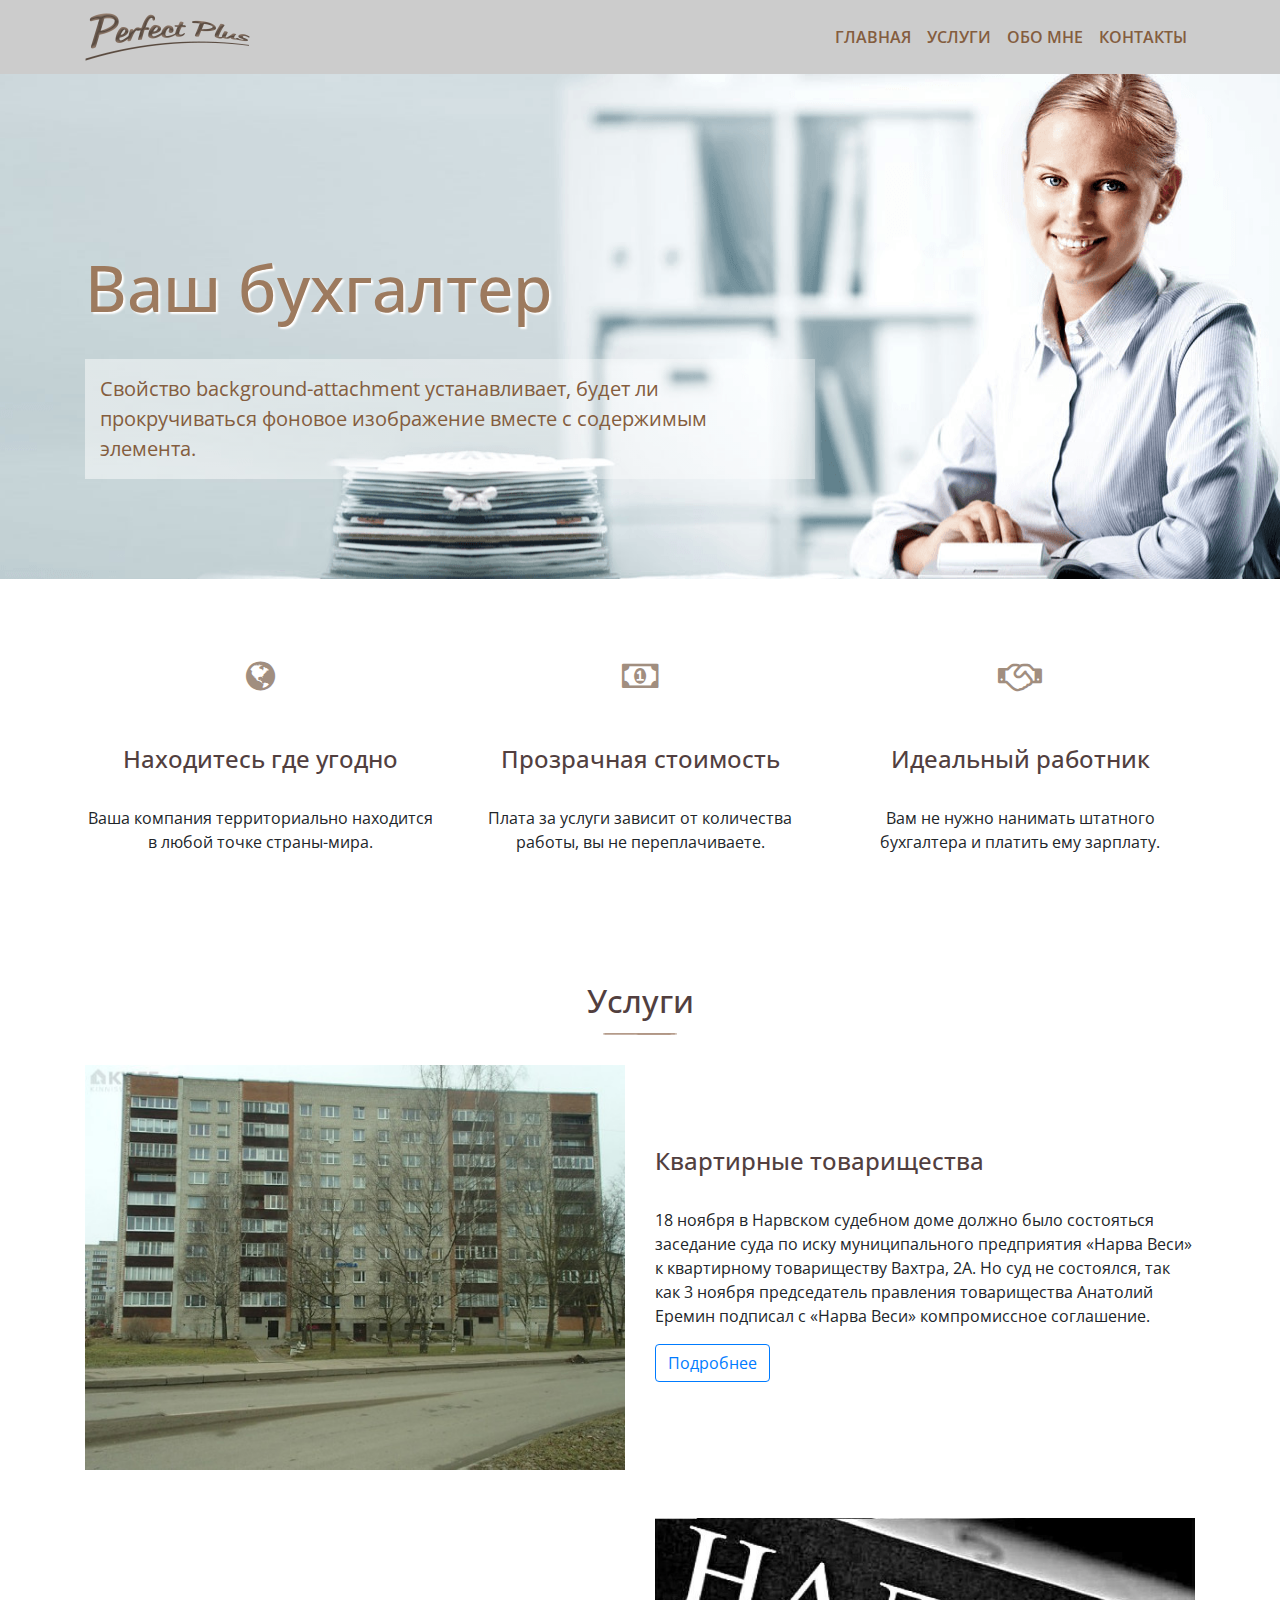
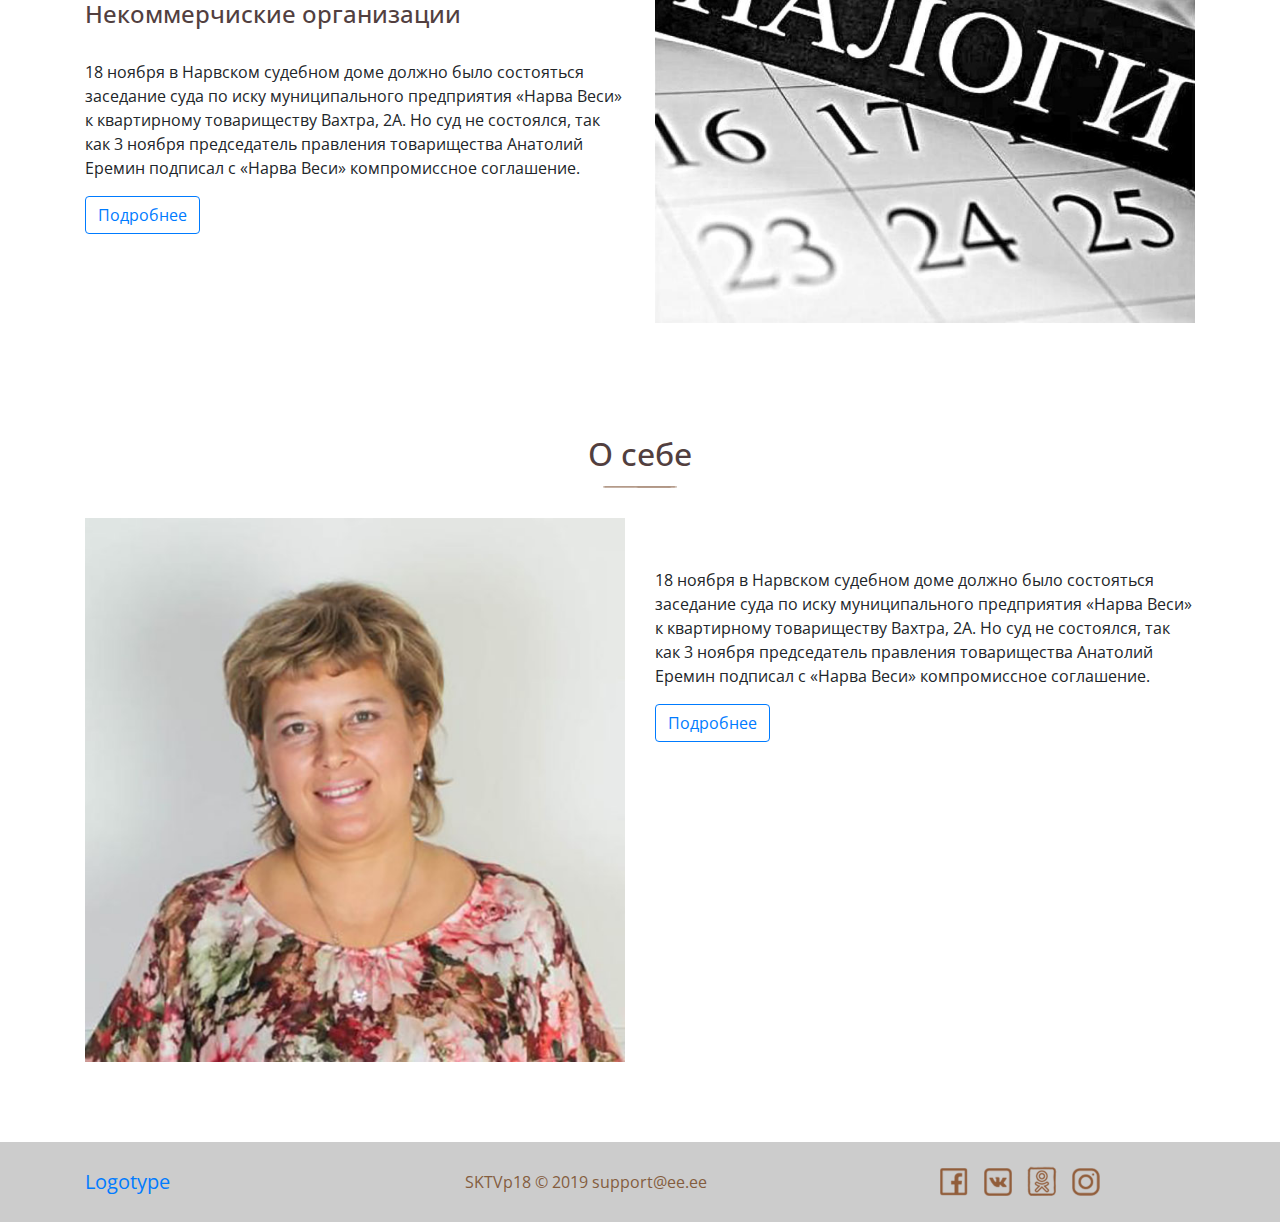
==== commit dead6494: "page contact" ====
--- a/index.html
+++ b/index.html
@@ -16,7 +16,8 @@
         <header>
             <nav class="navbar navbar-expand-md navbar-light fixed-top">
                 <div class="container">
-                    <a class="navbar-brand" href="#">Navbar</a>
+                    <a class="navbar-brand" href="#"><img class="logo" src="img/logo.png" alt=""/></a>
+                    
                     <button class="navbar-toggler" type="button" data-toggle="collapse" data-target="#navbarSupportedContent" aria-controls="navbarSupportedContent" aria-expanded="false" aria-label="Toggle navigation">
                         <span class="navbar-toggler-icon"></span>
                     </button>
--- a/css/style.css
+++ b/css/style.css
@@ -44,6 +44,9 @@
 .navbar .nav-item .nav-link:hover{
     color: #9d7a5e;
     /*text-shadow: 1px 1px 2px black;*/
+}
+header img.logo{
+    /*max-width: 80%;*/
 }
 
 /* =============== Bsnner ============= */
